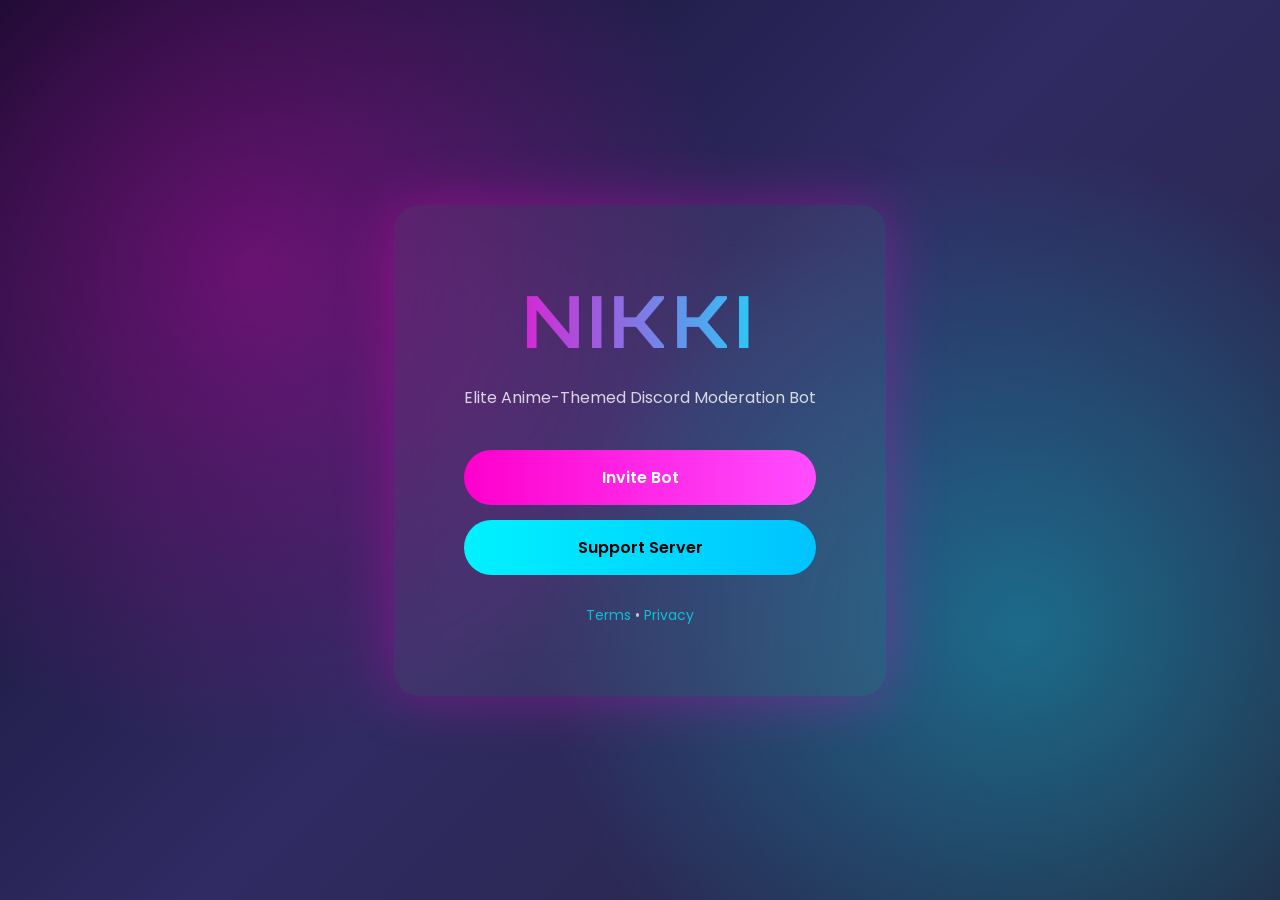
==== index.html @ 89d15fc0 "Add files via upload" ====
<!DOCTYPE html>
<html lang="en">
<head>
<meta charset="UTF-8">
<meta name="viewport" content="width=device-width, initial-scale=1.0">
<title>NIKKI</title>
<link rel="stylesheet" href="style.css">
<link href="https://fonts.googleapis.com/css2?family=Orbitron:wght@400;800&family=Poppins:wght@300;600&display=swap" rel="stylesheet">
</head>
<body>

<div class="bg"></div>

<div class="card">
  <h1 class="logo">NIKKI</h1>
  <p class="subtitle">Elite Anime-Themed Discord Moderation Bot</p>

  <div class="buttons">
    <a class="btn primary" target="_blank"
       href="https://discord.com/oauth2/authorize?client_id=1471235192978018345&permissions=8&integration_type=0&scope=bot+applications.commands">
       Invite Bot
    </a>

    <a class="btn secondary" target="_blank"
       href="https://discord.gg/RTbKHzU6Nb">
       Support Server
    </a>
  </div>

  <div class="legal-links">
    <a href="/terms">Terms</a> • <a href="/privacy">Privacy</a>
  </div>
</div>

</body>
</html>
---- style.css ----
*{margin:0;padding:0;box-sizing:border-box;}
body{
height:100vh;
display:flex;
justify-content:center;
align-items:center;
font-family:Poppins,sans-serif;
color:white;
overflow:hidden;
background:#0f0c29;
}

.bg{
position:fixed;
width:100%;
height:100%;
background:radial-gradient(circle at 20% 30%, #ff00cc55, transparent 40%),
           radial-gradient(circle at 80% 70%, #00f2ff55, transparent 40%),
           linear-gradient(135deg,#0f0c29,#302b63,#24243e);
animation:move 15s infinite alternate ease-in-out;
z-index:-1;
}

@keyframes move{
0%{filter:hue-rotate(0deg)}
100%{filter:hue-rotate(40deg)}
}

.card{
text-align:center;
background:rgba(255,255,255,.05);
padding:70px;
border-radius:25px;
backdrop-filter:blur(20px);
box-shadow:0 0 60px #ff00cc55;
max-width:600px;
}

.logo{
font-family:Orbitron,sans-serif;
font-size:72px;
letter-spacing:6px;
background:linear-gradient(90deg,#ff00cc,#00f2ff);
-webkit-background-clip:text;
-webkit-text-fill-color:transparent;
margin-bottom:20px;
}

.subtitle{
opacity:.8;
margin-bottom:40px;
}

.buttons{
display:flex;
flex-direction:column;
gap:15px;
}

.btn{
padding:15px;
border-radius:40px;
text-decoration:none;
font-weight:600;
transition:.3s;
}

.primary{
background:linear-gradient(90deg,#ff00cc,#ff4dff);
color:white;
}

.secondary{
background:linear-gradient(90deg,#00f2ff,#00c3ff);
color:black;
}

.btn:hover{
transform:scale(1.05);
box-shadow:0 0 20px #ffffff66;
}

.legal-links{
margin-top:30px;
font-size:14px;
opacity:.7;
}

.legal-links a{
color:#00f2ff;
text-decoration:none;
}
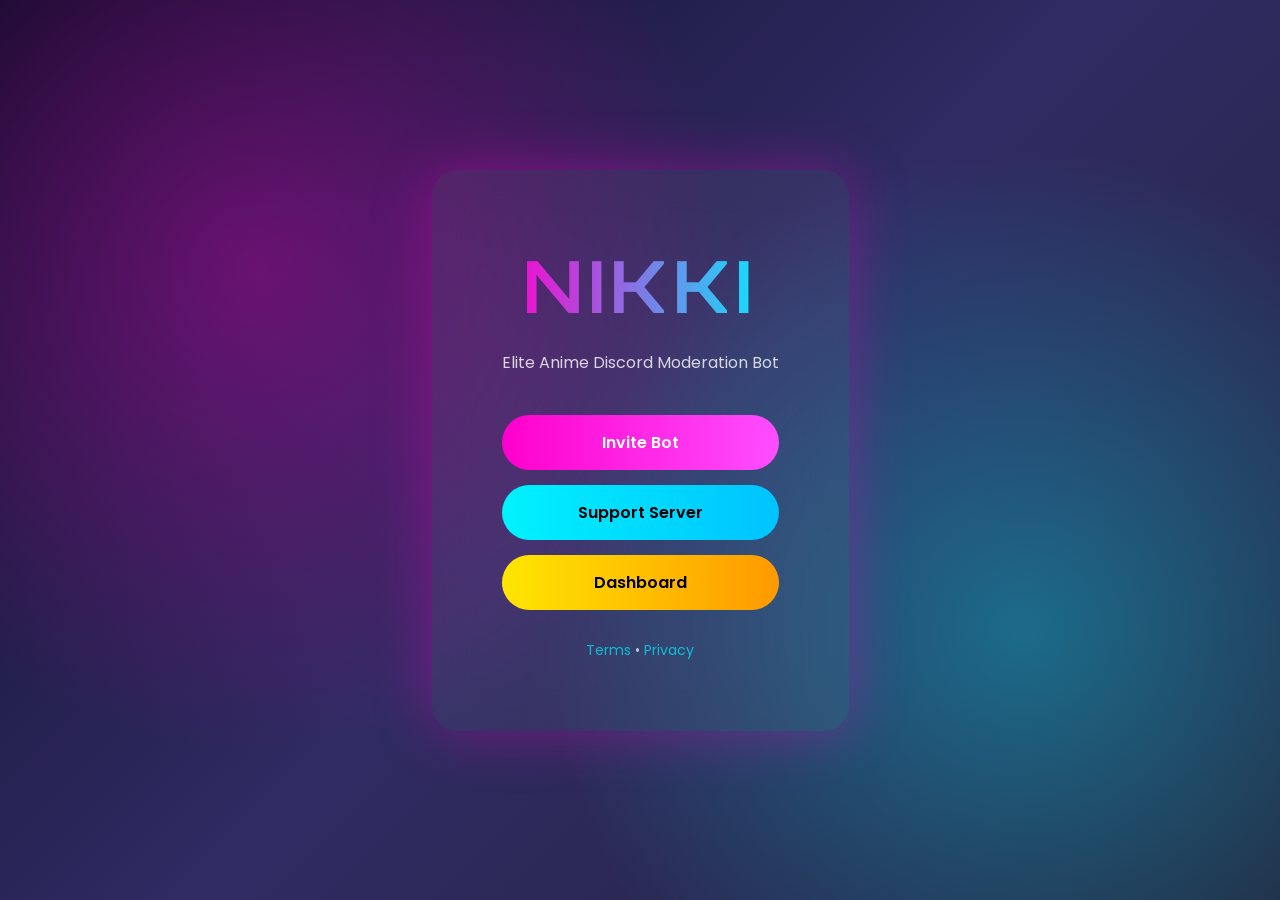
==== commit e49c6a63: "Add files via upload" ====
--- a/index.html
+++ b/index.html
@@ -13,7 +13,7 @@
 
 <div class="card">
   <h1 class="logo">NIKKI</h1>
-  <p class="subtitle">Elite Anime-Themed Discord Moderation Bot</p>
+  <p class="subtitle">Elite Anime Discord Moderation Bot</p>
 
   <div class="buttons">
     <a class="btn primary" target="_blank"
@@ -25,6 +25,11 @@
        href="https://discord.gg/RTbKHzU6Nb">
        Support Server
     </a>
+
+    <a class="btn dashboard" target="_blank"
+       href="https://stupid.linkpc.net/dashboard">
+       Dashboard
+    </a>
   </div>
 
   <div class="legal-links">
--- a/style.css
+++ b/style.css
@@ -18,13 +18,13 @@
 background:radial-gradient(circle at 20% 30%, #ff00cc55, transparent 40%),
            radial-gradient(circle at 80% 70%, #00f2ff55, transparent 40%),
            linear-gradient(135deg,#0f0c29,#302b63,#24243e);
-animation:move 15s infinite alternate ease-in-out;
+animation:moveBg 15s infinite alternate ease-in-out;
 z-index:-1;
 }
 
-@keyframes move{
+@keyframes moveBg{
 0%{filter:hue-rotate(0deg)}
-100%{filter:hue-rotate(40deg)}
+100%{filter:hue-rotate(60deg)}
 }
 
 .card{
@@ -76,6 +76,11 @@
 color:black;
 }
 
+.dashboard{
+background:linear-gradient(90deg,#ffe600,#ff9900);
+color:black;
+}
+
 .btn:hover{
 transform:scale(1.05);
 box-shadow:0 0 20px #ffffff66;
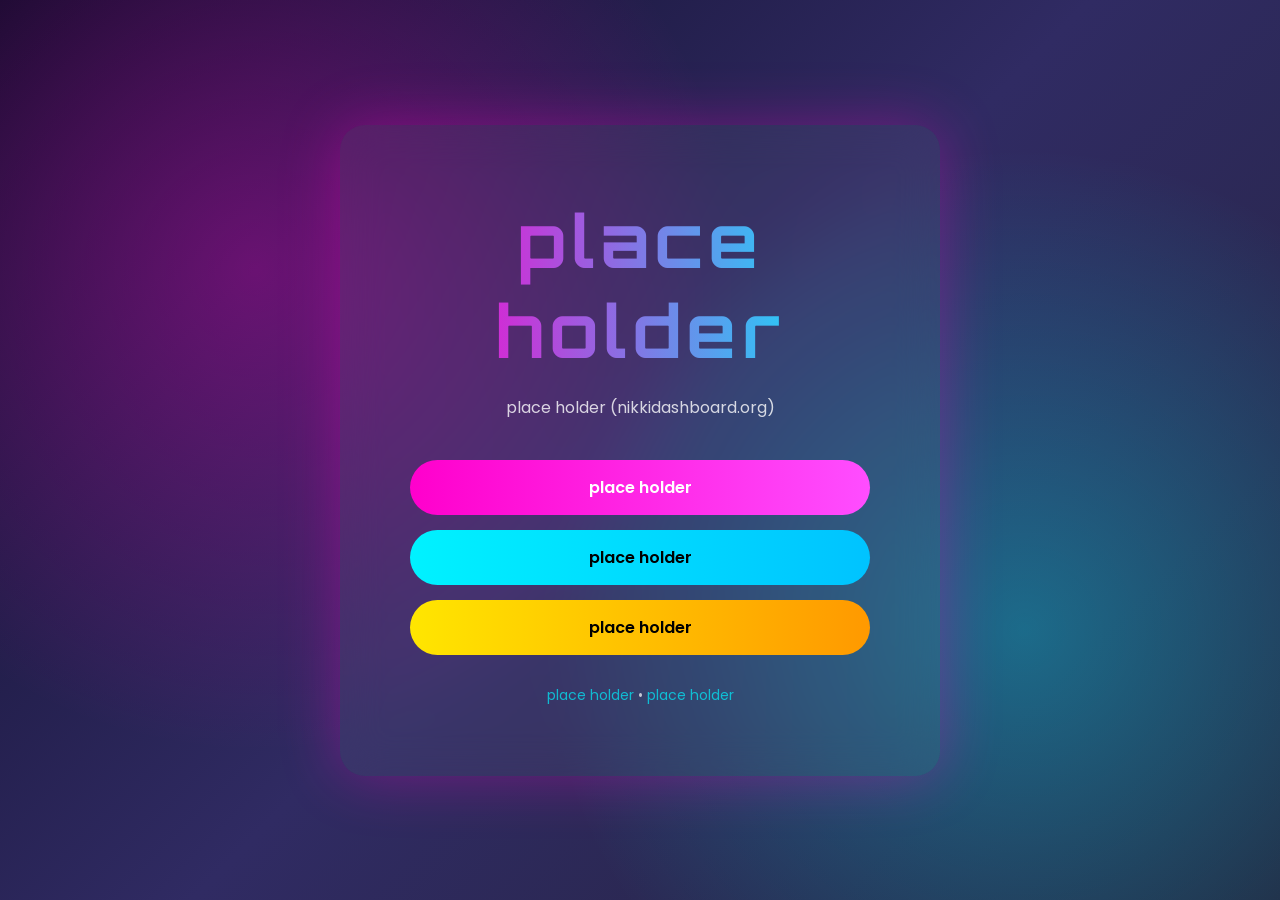
==== commit 7822e0e6: "Update index.html" ====
--- a/index.html
+++ b/index.html
@@ -12,28 +12,28 @@
 <div class="bg"></div>
 
 <div class="card">
-  <h1 class="logo">NIKKI</h1>
-  <p class="subtitle">Elite Anime Discord Moderation Bot</p>
+  <h1 class="logo">place holder</h1>
+  <p class="subtitle">place holder (nikkidashboard.org)</p>
 
   <div class="buttons">
     <a class="btn primary" target="_blank"
-       href="https://discord.com/oauth2/authorize?client_id=1471235192978018345&permissions=8&integration_type=0&scope=bot+applications.commands">
-       Invite Bot
+       href="https://nikkidashboard">
+       place holder
     </a>
 
     <a class="btn secondary" target="_blank"
-       href="https://discord.gg/RTbKHzU6Nb">
-       Support Server
+       href="https://nikkidashboard.org">
+       place holder
     </a>
 
     <a class="btn dashboard" target="_blank"
-       href="https://stupid.linkpc.net/dashboard">
-       Dashboard
+       href="https://nikkidashboard.org">
+       place holder
     </a>
   </div>
 
   <div class="legal-links">
-    <a href="/terms">Terms</a> • <a href="/privacy">Privacy</a>
+    <a href="/terms">place holder</a> • <a href="/privacy">place holder</a>
   </div>
 </div>
 
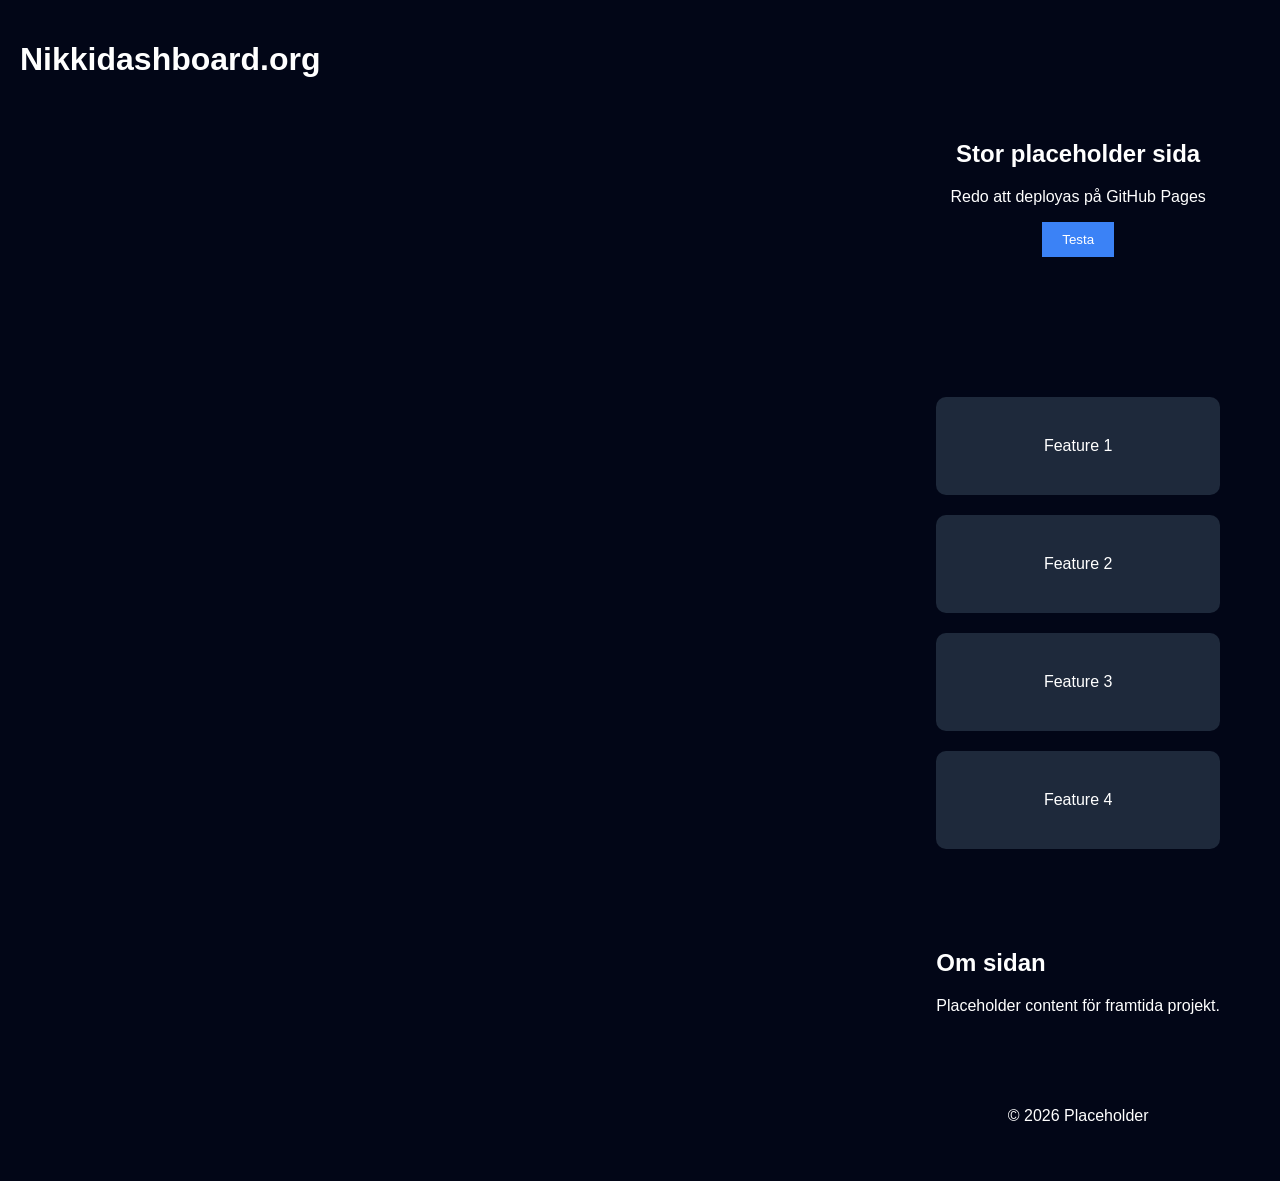
==== commit 844ddbd7: "Update index.html" ====
--- a/index.html
+++ b/index.html
@@ -1,41 +1,41 @@
 <!DOCTYPE html>
-<html lang="en">
+<html lang="sv">
 <head>
-<meta charset="UTF-8">
-<meta name="viewport" content="width=device-width, initial-scale=1.0">
-<title>NIKKI</title>
-<link rel="stylesheet" href="style.css">
-<link href="https://fonts.googleapis.com/css2?family=Orbitron:wght@400;800&family=Poppins:wght@300;600&display=swap" rel="stylesheet">
+  <meta charset="UTF-8">
+  <meta name="viewport" content="width=device-width, initial-scale=1.0">
+  <title>Nikkidashboard.org</title>
+  <link rel="stylesheet" href="style.css">
 </head>
 <body>
 
-<div class="bg"></div>
+  <header>
+    <h1>Nikkidashboard.org</h1>
+    <nav>
+      
+  <section class="hero">
+    <h2>Stor placeholder sida</h2>
+    <p>Redo att deployas på GitHub Pages</p>
+    <button id="ctaBtn">Testa</button>
+  </section>
 
-<div class="card">
-  <h1 class="logo">place holder</h1>
-  <p class="subtitle">place holder (nikkidashboard.org)</p>
+  <section id="features" class="grid">
+    <div class="card">Feature 1</div>
+    <div class="card">Feature 2</div>
+    <div class="card">Feature 3</div>
+    <div class="card">Feature 4</div>
+  </section>
 
-  <div class="buttons">
-    <a class="btn primary" target="_blank"
-       href="https://nikkidashboard">
-       place holder
-    </a>
+  <section id="about">
+    <h2>Om sidan</h2>
+    <p>Placeholder content för framtida projekt.</p>
+  </section>
 
-    <a class="btn secondary" target="_blank"
-       href="https://nikkidashboard.org">
-       place holder
-    </a>
+  </section>
 
-    <a class="btn dashboard" target="_blank"
-       href="https://nikkidashboard.org">
-       place holder
-    </a>
-  </div>
+  <footer>
+    <p>© 2026 Placeholder</p>
+  </footer>
 
-  <div class="legal-links">
-    <a href="/terms">place holder</a> • <a href="/privacy">place holder</a>
-  </div>
-</div>
-
+  <script src="script.js"></script>
 </body>
 </html>
--- a/style.css
+++ b/style.css
@@ -1,98 +1,56 @@
-
-*{margin:0;padding:0;box-sizing:border-box;}
-body{
-height:100vh;
-display:flex;
-justify-content:center;
-align-items:center;
-font-family:Poppins,sans-serif;
-color:white;
-overflow:hidden;
-background:#0f0c29;
+body {
+  margin: 0;
+  font-family: Arial, sans-serif;
+  background: #0f172a;
+  color: white;
 }
 
-.bg{
-position:fixed;
-width:100%;
-height:100%;
-background:radial-gradient(circle at 20% 30%, #ff00cc55, transparent 40%),
-           radial-gradient(circle at 80% 70%, #00f2ff55, transparent 40%),
-           linear-gradient(135deg,#0f0c29,#302b63,#24243e);
-animation:moveBg 15s infinite alternate ease-in-out;
-z-index:-1;
+header {
+  display: flex;
+  justify-content: space-between;
+  padding: 20px;
+  background: #020617;
 }
 
-@keyframes moveBg{
-0%{filter:hue-rotate(0deg)}
-100%{filter:hue-rotate(60deg)}
+nav a {
+  margin: 0 10px;
+  color: white;
+  text-decoration: none;
 }
 
-.card{
-text-align:center;
-background:rgba(255,255,255,.05);
-padding:70px;
-border-radius:25px;
-backdrop-filter:blur(20px);
-box-shadow:0 0 60px #ff00cc55;
-max-width:600px;
+.hero {
+  text-align: center;
+  padding: 100px 20px;
 }
 
-.logo{
-font-family:Orbitron,sans-serif;
-font-size:72px;
-letter-spacing:6px;
-background:linear-gradient(90deg,#ff00cc,#00f2ff);
--webkit-background-clip:text;
--webkit-text-fill-color:transparent;
-margin-bottom:20px;
+button {
+  padding: 10px 20px;
+  background: #3b82f6;
+  border: none;
+  color: white;
+  cursor: pointer;
 }
 
-.subtitle{
-opacity:.8;
-margin-bottom:40px;
+.grid {
+  display: grid;
+  grid-template-columns: repeat(auto-fit, minmax(200px, 1fr));
+  gap: 20px;
+  padding: 40px;
 }
 
-.buttons{
-display:flex;
-flex-direction:column;
-gap:15px;
+.card {
+  background: #1e293b;
+  padding: 40px;
+  text-align: center;
+  border-radius: 10px;
 }
 
-.btn{
-padding:15px;
-border-radius:40px;
-text-decoration:none;
-font-weight:600;
-transition:.3s;
+section {
+  padding: 40px;
 }
 
-.primary{
-background:linear-gradient(90deg,#ff00cc,#ff4dff);
-color:white;
+footer {
+  text-align: center;
+  padding: 20px;
+  background: #020617;
 }
-
-.secondary{
-background:linear-gradient(90deg,#00f2ff,#00c3ff);
-color:black;
-}
-
-.dashboard{
-background:linear-gradient(90deg,#ffe600,#ff9900);
-color:black;
-}
-
-.btn:hover{
-transform:scale(1.05);
-box-shadow:0 0 20px #ffffff66;
-}
-
-.legal-links{
-margin-top:30px;
-font-size:14px;
-opacity:.7;
-}
-
-.legal-links a{
-color:#00f2ff;
-text-decoration:none;
-}
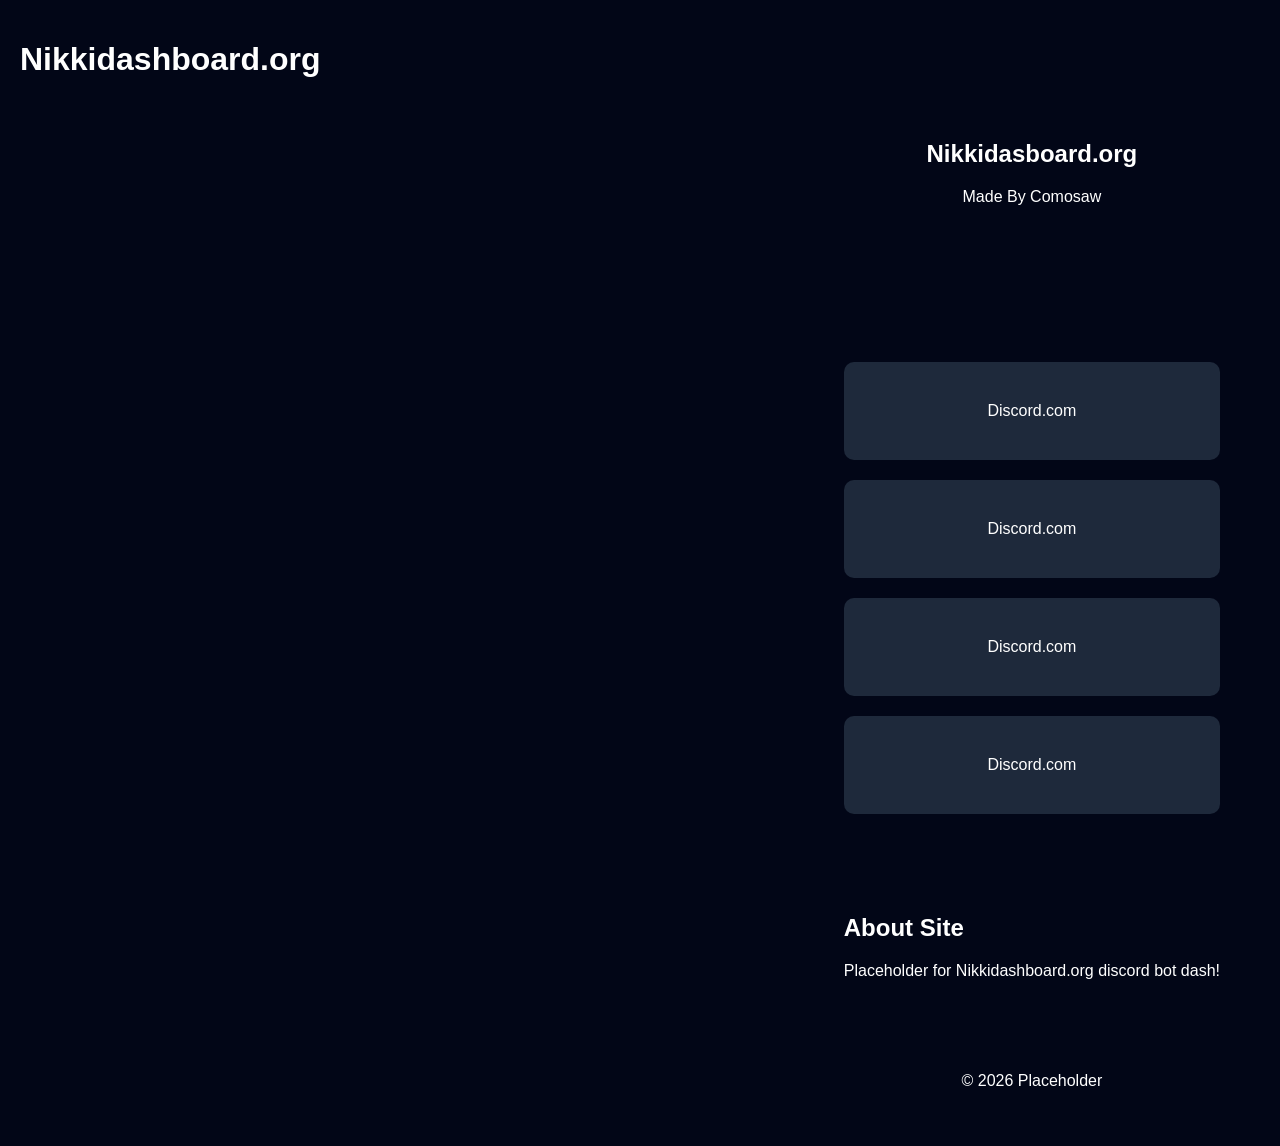
==== commit 702fabbe: "Update index.html" ====
--- a/index.html
+++ b/index.html
@@ -13,21 +13,20 @@
     <nav>
       
   <section class="hero">
-    <h2>Stor placeholder sida</h2>
-    <p>Redo att deployas på GitHub Pages</p>
-    <button id="ctaBtn">Testa</button>
+    <h2>Nikkidasboard.org</h2>
+    <p>Made By Comosaw</p>
   </section>
 
   <section id="features" class="grid">
-    <div class="card">Feature 1</div>
-    <div class="card">Feature 2</div>
-    <div class="card">Feature 3</div>
-    <div class="card">Feature 4</div>
+    <div class="card">Discord.com</div>
+    <div class="card">Discord.com</div>
+    <div class="card">Discord.com</div>
+    <div class="card">Discord.com</div>
   </section>
 
   <section id="about">
-    <h2>Om sidan</h2>
-    <p>Placeholder content för framtida projekt.</p>
+    <h2>About Site</h2>
+    <p>Placeholder for Nikkidashboard.org discord bot dash!</p>
   </section>
 
   </section>
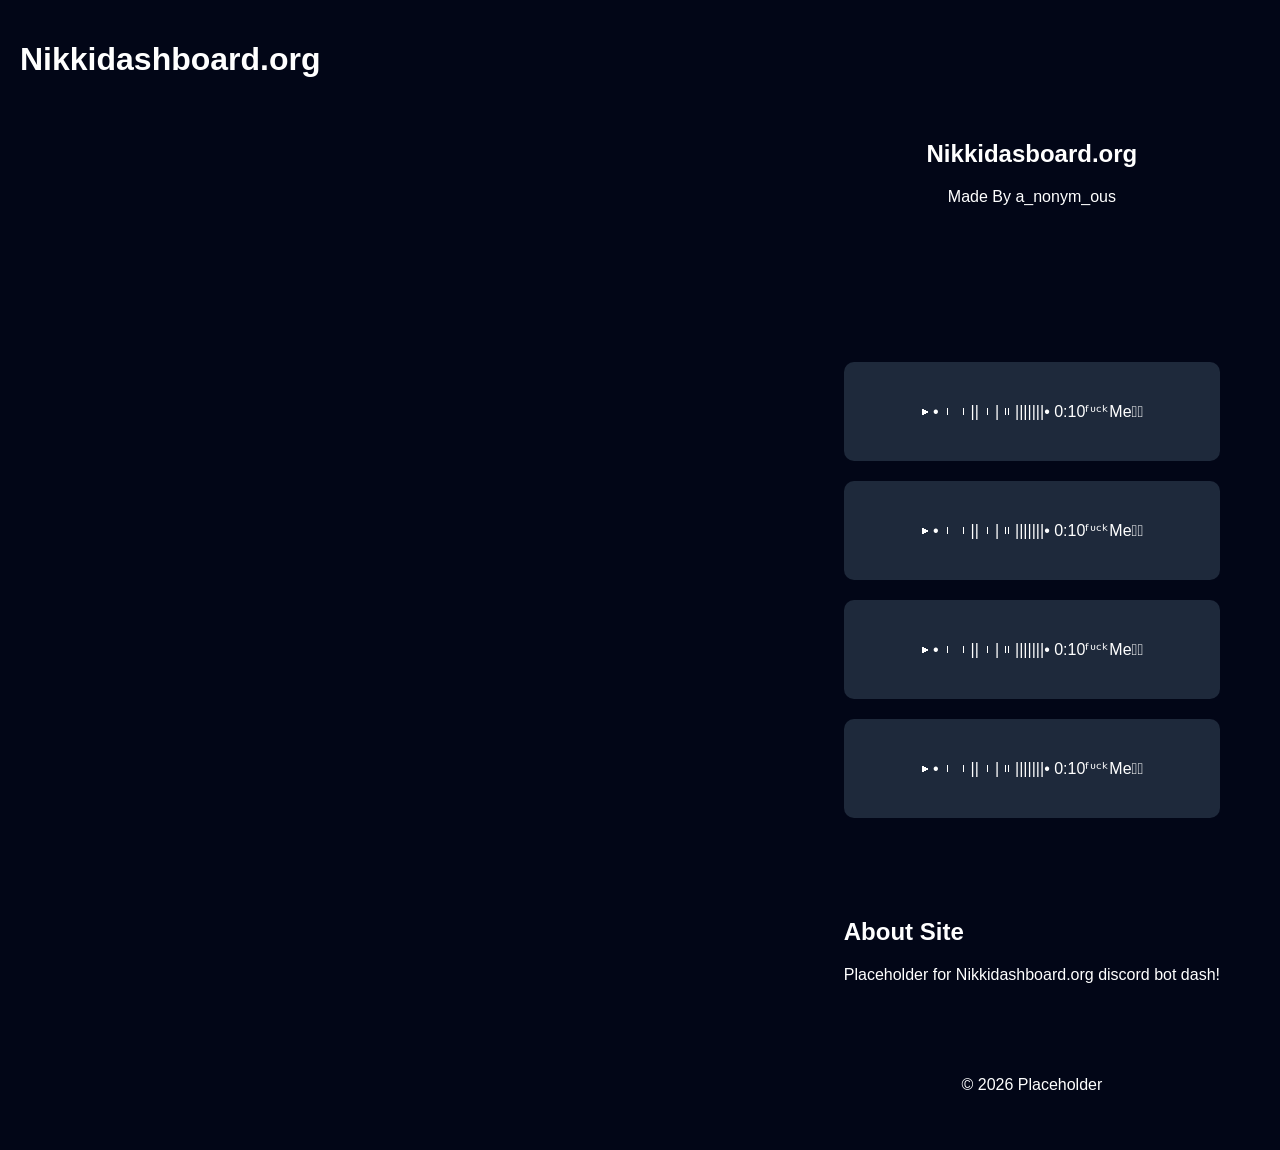
==== commit 4e6ebc64: "Update author name in index.html" ====
--- a/index.html
+++ b/index.html
@@ -14,14 +14,14 @@
       
   <section class="hero">
     <h2>Nikkidasboard.org</h2>
-    <p>Made By Comosaw</p>
+    <p>Made By a_nonym_ous</p>
   </section>
 
   <section id="features" class="grid">
-    <div class="card">Discord.com</div>
-    <div class="card">Discord.com</div>
-    <div class="card">Discord.com</div>
-    <div class="card">Discord.com</div>
+    <div class="card">▶︎ •၊၊||၊|။|||||||• 0:10ᶠᶸᶜᵏMe𓀐𓂸</div>
+    <div class="card">▶︎ •၊၊||၊|။|||||||• 0:10ᶠᶸᶜᵏMe𓀐𓂸</div>
+    <div class="card">▶︎ •၊၊||၊|။|||||||• 0:10ᶠᶸᶜᵏMe𓀐𓂸</div>
+    <div class="card">▶︎ •၊၊||၊|။|||||||• 0:10ᶠᶸᶜᵏMe𓀐𓂸</div>
   </section>
 
   <section id="about">
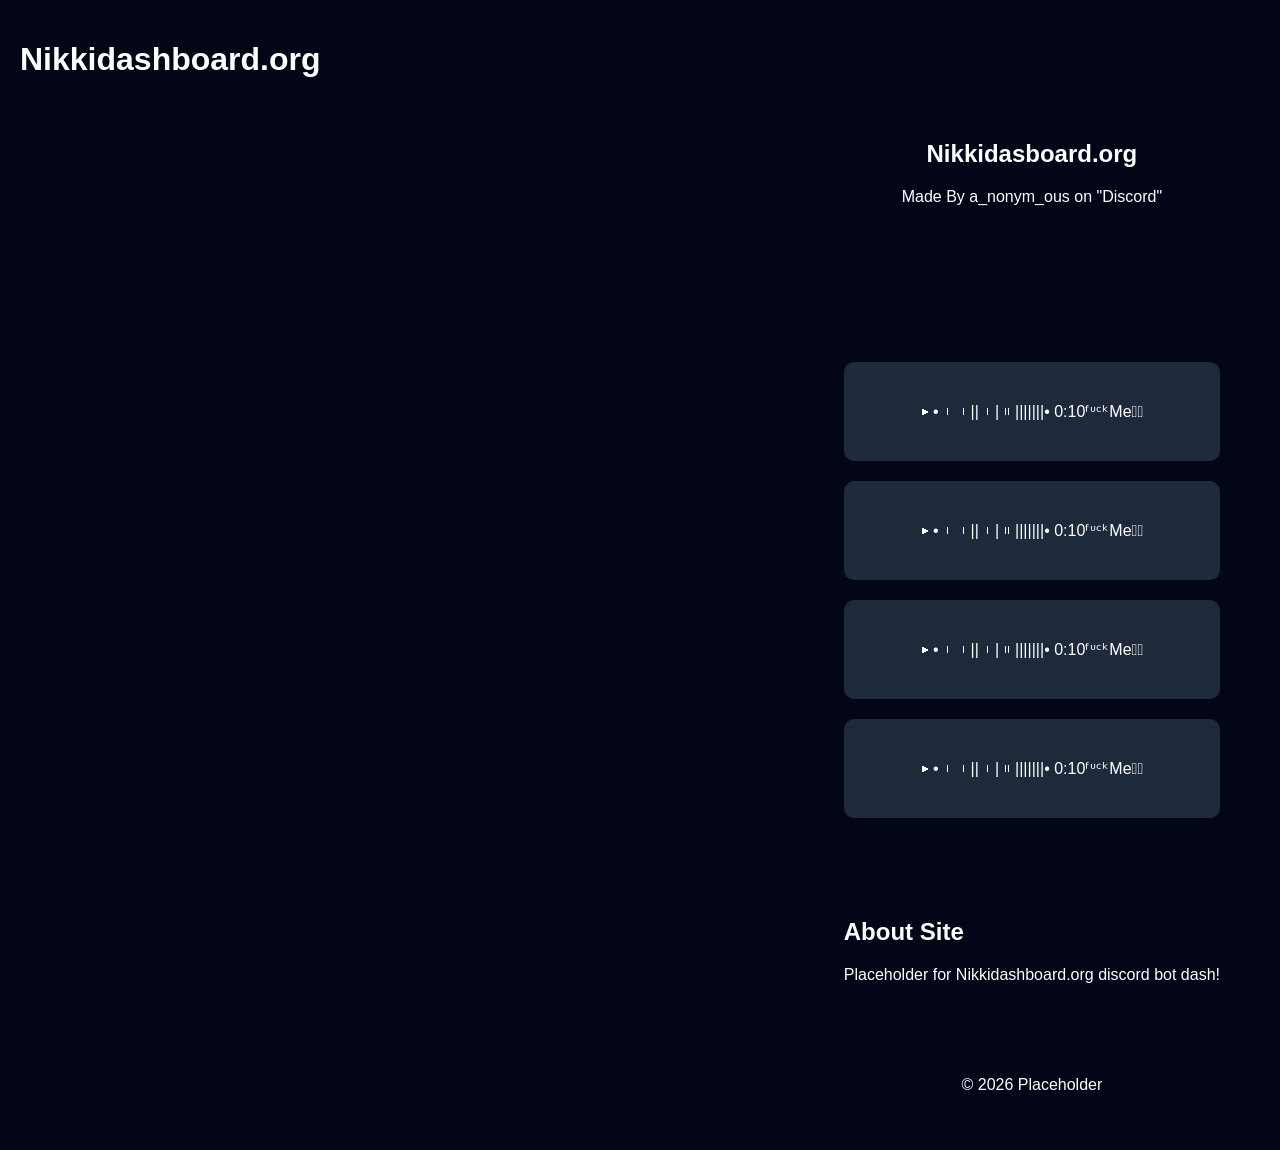
==== commit 0a02677c: "Update author attribution in index.html" ====
--- a/index.html
+++ b/index.html
@@ -14,7 +14,7 @@
       
   <section class="hero">
     <h2>Nikkidasboard.org</h2>
-    <p>Made By a_nonym_ous</p>
+    <p>Made By a_nonym_ous on "Discord"</p>
   </section>
 
   <section id="features" class="grid">
